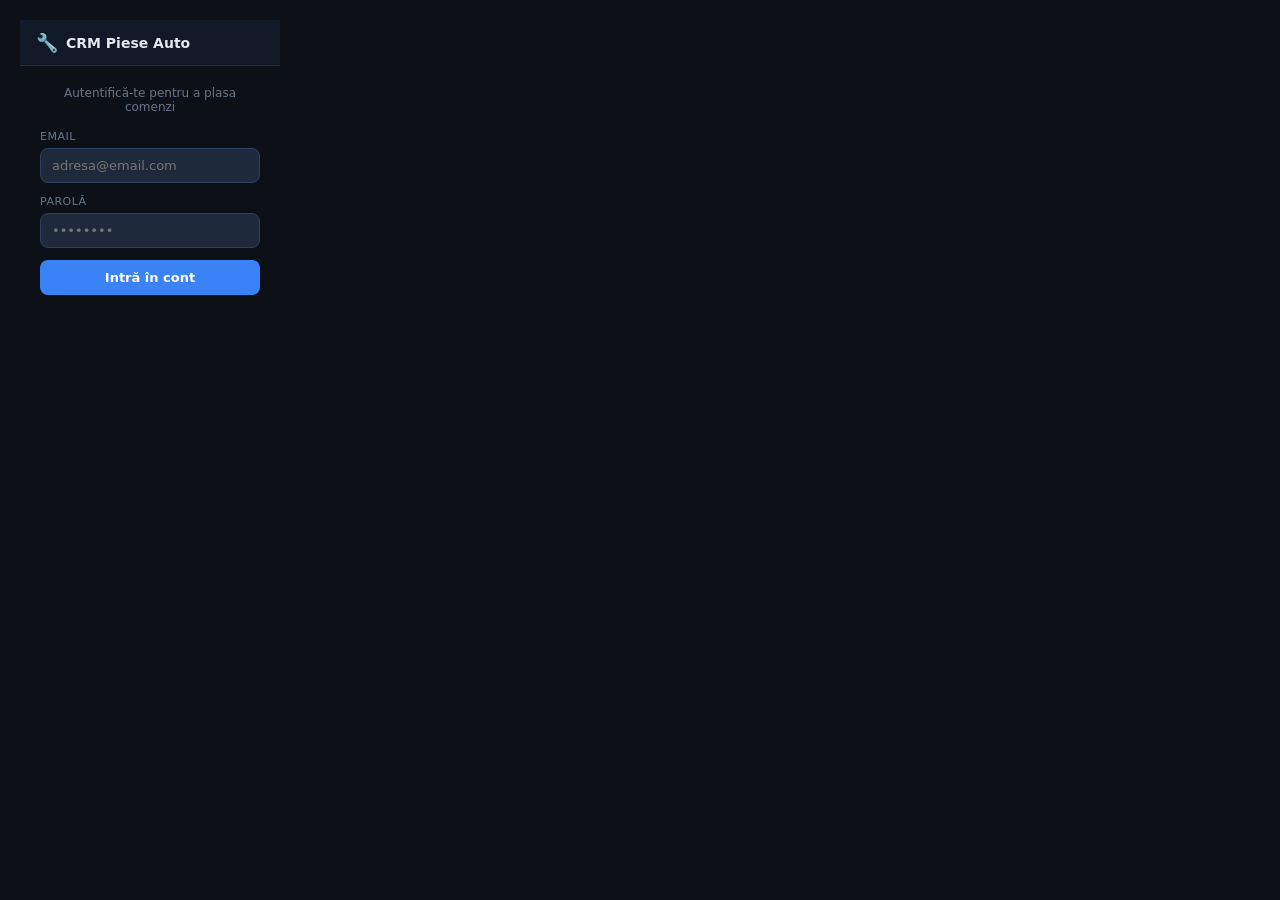
==== popup.html @ 3f30ddd8 "Preview" ====
<!DOCTYPE html>
<html lang="ro">
<head>
<meta charset="UTF-8"/>
<meta name="viewport" content="width=device-width,initial-scale=1"/>
<title>CRM Piese Auto</title>
<style>
  :root {
    --bg: #0d1117; --s1: #111827; --s2: #1a2235; --s3: #1e293b;
    --border: #1f2d45; --b2: #2d3f5e;
    --accent: #3b82f6; --text: #e2e8f0; --muted: #64748b;
    --green: #10b981; --red: #ef4444; --yellow: #f59e0b;
  }
  *, *::before, *::after { box-sizing:border-box; margin:0; padding:0 }
  body {
    font-family: 'Segoe UI', system-ui, sans-serif;
    background: var(--bg); color: var(--text);
    width: 300px; min-height: 200px;
  }

  /* ── HEADER ── */
  .header {
    background: var(--s1); border-bottom: 1px solid var(--border);
    padding: 12px 16px; display: flex; align-items: center; gap: 8px;
  }
  .header h1 { font-size: 14px; font-weight: 700 }
  .header span { font-size: 18px }

  /* ── LOGIN SCREEN ── */
  #screen-login { padding: 20px }
  .field { display: flex; flex-direction: column; gap: 5px; margin-bottom: 12px }
  .field label { font-size: 11px; color: var(--muted); text-transform: uppercase; letter-spacing: .5px }
  .field input {
    background: var(--s3); border: 1px solid var(--b2);
    border-radius: 8px; color: var(--text); padding: 9px 11px;
    font-size: 13px; outline: none; font-family: inherit;
  }
  .field input:focus { border-color: var(--accent) }
  .btn {
    width: 100%; background: var(--accent); color: #fff; border: none;
    border-radius: 8px; padding: 10px; font-size: 13px; font-weight: 600;
    cursor: pointer; font-family: inherit; transition: opacity .15s;
  }
  .btn:hover { opacity: .88 }
  .btn:disabled { opacity: .5; cursor: not-allowed }
  .error-msg {
    background: rgba(239,68,68,.1); border: 1px solid rgba(239,68,68,.3);
    border-radius: 7px; padding: 8px 11px; font-size: 12px;
    color: #fca5a5; margin-bottom: 12px; display: none;
  }

  /* ── LOGGED IN SCREEN ── */
  #screen-app { display: none }
  .user-bar {
    background: var(--s1); border-bottom: 1px solid var(--border);
    padding: 10px 14px; display: flex; align-items: center; justify-content: space-between;
  }
  .user-info { display: flex; align-items: center; gap: 8px }
  .avatar {
    width: 26px; height: 26px; border-radius: 50%; background: var(--accent);
    display: flex; align-items: center; justify-content: center;
    font-size: 11px; font-weight: 700;
  }
  .user-name { font-size: 12px; font-weight: 600 }
  .user-role { font-size: 10px; color: var(--muted) }
  .btn-logout {
    background: none; border: 1px solid var(--border); border-radius: 6px;
    color: var(--muted); padding: 4px 8px; font-size: 11px; cursor: pointer;
    transition: all .15s; font-family: inherit;
  }
  .btn-logout:hover { color: var(--red); border-color: var(--red) }

  .cart-summary {
    padding: 14px 16px; border-bottom: 1px solid var(--border);
    display: flex; align-items: center; justify-content: space-between;
  }
  .cart-count {
    font-size: 24px; font-weight: 700; color: var(--accent);
    display: flex; align-items: baseline; gap: 6px;
  }
  .cart-count small { font-size: 12px; color: var(--muted); font-weight: 400 }

  .actions { padding: 12px 14px; display: flex; flex-direction: column; gap: 8px }
  .btn-secondary {
    background: var(--s2); border: 1px solid var(--border); color: var(--text);
    border-radius: 8px; padding: 9px; font-size: 13px; font-weight: 500;
    cursor: pointer; font-family: inherit; transition: background .13s; width: 100%;
  }
  .btn-secondary:hover { background: var(--border) }
  .btn-danger {
    background: none; border: 1px solid var(--border); color: var(--muted);
    border-radius: 8px; padding: 9px; font-size: 12px;
    cursor: pointer; font-family: inherit; transition: all .13s; width: 100%;
  }
  .btn-danger:hover { border-color: var(--red); color: var(--red) }

  .status-bar {
    padding: 8px 14px; font-size: 11px; color: var(--muted);
    border-top: 1px solid var(--border); text-align: center;
  }

  .spinner {
    display: inline-block; width: 12px; height: 12px;
    border: 2px solid rgba(255,255,255,.3); border-top-color: #fff;
    border-radius: 50%; animation: spin .6s linear infinite; margin-right: 5px;
  }
  @keyframes spin { to { transform: rotate(360deg) } }
</style>
</head>
<body>

<!-- LOGIN -->
<div id="screen-login">
  <div class="header">
    <span>🔧</span>
    <h1>CRM Piese Auto</h1>
  </div>
  <div style="padding:20px">
    <p style="font-size:12px;color:var(--muted);margin-bottom:16px;text-align:center">
      Autentifică-te pentru a plasa comenzi
    </p>
    <div id="err" class="error-msg"></div>
    <form onsubmit="doLogin(event)">
      <div class="field">
        <label>Email</label>
        <input type="email" id="email" placeholder="adresa@email.com" required autocomplete="email"/>
      </div>
      <div class="field">
        <label>Parolă</label>
        <input type="password" id="pass" placeholder="••••••••" required autocomplete="current-password"/>
      </div>
      <button type="submit" class="btn" id="btn-login">Intră în cont</button>
    </form>
  </div>
</div>

<!-- APP -->
<div id="screen-app">
  <div class="header">
    <span>🔧</span>
    <h1>CRM Piese Auto</h1>
  </div>
  <div class="user-bar">
    <div class="user-info">
      <div class="avatar" id="p-avatar">?</div>
      <div>
        <div class="user-name" id="p-name">—</div>
        <div class="user-role" id="p-role">—</div>
      </div>
    </div>
    <button class="btn-logout" onclick="doLogout()">Ieși</button>
  </div>
  <div class="cart-summary">
    <div>
      <div class="cart-count"><span id="p-cart-count">0</span> <small>produse în coș</small></div>
    </div>
  </div>
  <div class="actions">
    <button class="btn" onclick="openDashboard()">📊 Deschide Dashboard</button>
    <button class="btn-secondary" onclick="clearCart()">🗑️ Golește coșul CRM</button>
  </div>
  <div class="status-bar" id="p-status">Activ pe ro.e-cat.intercars.eu</div>
</div>

<script>
const SB  = 'https://ddieqobpxejocfnbmfck.supabase.co';
const KEY = 'eyJhbGciOiJIUzI1NiIsInR5cCI6IkpXVCJ9.eyJpc3MiOiJzdXBhYmFzZSIsInJlZiI6ImRkaWVxb2JweGVqb2NmbmJtZmNrIiwicm9sZSI6ImFub24iLCJpYXQiOjE3NzM3NTMyOTksImV4cCI6MjA4OTMyOTI5OX0.YYEf7zJ_nbuq19FVhbPcZ377KJAY8slNL6JneHmNqYA';

// ── INIT ─────────────────────────────────────────────────────
chrome.storage.local.get(['crm_session','crm_user','crm_cart'], data => {
  const sess = data.crm_session;
  const user = data.crm_user;
  const cart = data.crm_cart || [];

  if (sess?.access_token && isSessionValid(sess)) {
    showApp(user, cart);
  } else {
    showLogin();
  }
});

function isSessionValid(sess) {
  if (!sess?.expires_at) return false;
  return new Date(sess.expires_at * 1000) > new Date();
}

function showLogin() {
  document.getElementById('screen-login').style.display = 'block';
  document.getElementById('screen-app').style.display   = 'none';
}

function showApp(user, cart) {
  document.getElementById('screen-login').style.display = 'none';
  document.getElementById('screen-app').style.display   = 'block';

  const name  = user?.name || user?.email || '—';
  const role  = user?.role || 'user';
  document.getElementById('p-name').textContent   = name;
  document.getElementById('p-role').textContent   = role === 'administrator' ? '⭐ Administrator' : '👤 User';
  document.getElementById('p-avatar').textContent = name[0].toUpperCase();
  document.getElementById('p-cart-count').textContent = cart.length;
}

// ── LOGIN ─────────────────────────────────────────────────────
async function doLogin(e) {
  e.preventDefault();
  const email = document.getElementById('email').value.trim();
  const pass  = document.getElementById('pass').value;
  const btn   = document.getElementById('btn-login');
  const err   = document.getElementById('err');

  btn.disabled = true;
  btn.innerHTML = '<span class="spinner"></span>Se autentifică...';
  err.style.display = 'none';

  try {
    // 1. Auth
    const res = await fetch(`${SB}/auth/v1/token?grant_type=password`, {
      method: 'POST',
      headers: { 'apikey': KEY, 'Content-Type': 'application/json' },
      body: JSON.stringify({ email, password: pass }),
    });
    const sess = await res.json();
    if (!res.ok) throw new Error(sess.error_description || sess.msg || 'Autentificare eșuată');

    // 2. Fetch profil pentru rol
    let role = 'user', name = email;
    try {
      const profRes = await fetch(`${SB}/rest/v1/user_profiles?select=name,role&limit=1`, {
        headers: {
          'apikey': KEY,
          'Authorization': `Bearer ${sess.access_token}`,
        }
      });
      const profs = await profRes.json();
      if (profs?.length) { role = profs[0].role; name = profs[0].name || email; }
    } catch {}

    const user = { id: sess.user?.id, email, name, role };

    // 3. Salvează în chrome.storage (accesibil din content.js)
    chrome.storage.local.set({
      crm_session: sess,
      crm_user:    user,
    }, () => {
      showApp(user, []);
    });

  } catch(err2) {
    err.textContent   = err2.message;
    err.style.display = 'block';
    btn.disabled      = false;
    btn.textContent   = 'Intră în cont';
  }
}

// ── LOGOUT ────────────────────────────────────────────────────
function doLogout() {
  chrome.storage.local.get('crm_session', data => {
    const token = data.crm_session?.access_token;
    if (token) {
      fetch(`${SB}/auth/v1/logout`, {
        method: 'POST',
        headers: { 'apikey': KEY, 'Authorization': `Bearer ${token}` }
      }).catch(()=>{});
    }
    chrome.storage.local.remove(['crm_session','crm_user'], () => {
      showLogin();
    });
  });
}

// ── CLEAR CART ────────────────────────────────────────────────
function clearCart() {
  chrome.storage.local.remove('crm_cart', () => {
    document.getElementById('p-cart-count').textContent = '0';
    document.getElementById('p-status').textContent = 'Coș golit.';
    setTimeout(() => {
      document.getElementById('p-status').textContent = 'Activ pe ro.e-cat.intercars.eu';
    }, 2000);
  });
}

// ── DASHBOARD ─────────────────────────────────────────────────
function openDashboard() {
  chrome.tabs.create({ url: 'https://piesenoicrm.netlify.app/dashboard.html' });
}

// ── Actualizează count când se schimbă coșul ──────────────────
chrome.storage.onChanged.addListener((changes) => {
  if (changes.crm_cart) {
    const cart = changes.crm_cart.newValue || [];
    document.getElementById('p-cart-count').textContent = cart.length;
  }
});
</script>
</body>
</html>
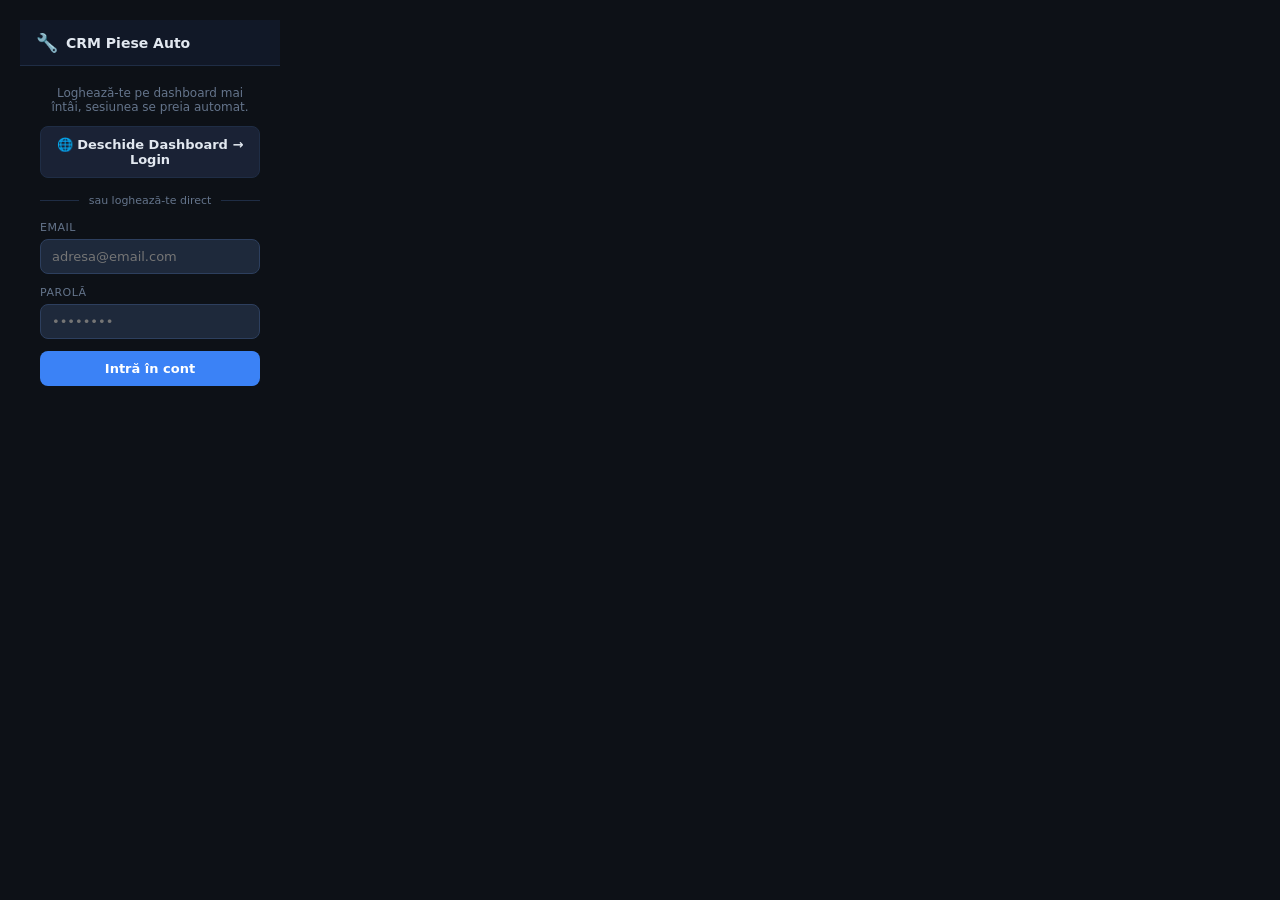
==== commit 2801f848: "pewc" ====
--- a/popup.html
+++ b/popup.html
@@ -116,9 +116,18 @@
     <h1>CRM Piese Auto</h1>
   </div>
   <div style="padding:20px">
-    <p style="font-size:12px;color:var(--muted);margin-bottom:16px;text-align:center">
-      Autentifică-te pentru a plasa comenzi
+    <p style="font-size:12px;color:var(--muted);margin-bottom:12px;text-align:center">
+      Loghează-te pe dashboard mai întâi, sesiunea se preia automat.
     </p>
+    <button class="btn" style="margin-bottom:16px;background:var(--s2);border:1px solid var(--border);color:var(--text)"
+      onclick="openDashboardLogin()">
+      🌐 Deschide Dashboard → Login
+    </button>
+    <div style="display:flex;align-items:center;gap:10px;color:var(--muted);font-size:11px;margin-bottom:14px">
+      <div style="flex:1;height:1px;background:var(--border)"></div>
+      sau loghează-te direct
+      <div style="flex:1;height:1px;background:var(--border)"></div>
+    </div>
     <div id="err" class="error-msg"></div>
     <form onsubmit="doLogin(event)">
       <div class="field">
@@ -164,6 +173,12 @@
 
 <script>
 const SB  = 'https://ddieqobpxejocfnbmfck.supabase.co';
+
+function openDashboardLogin() {
+  chrome.tabs.create({ url: 'https://piesenoicrm.netlify.app/index.html' });
+  // Închide popup-ul — după login pe dashboard, session_bridge.js va sincroniza automat
+  window.close();
+}
 const KEY = 'eyJhbGciOiJIUzI1NiIsInR5cCI6IkpXVCJ9.eyJpc3MiOiJzdXBhYmFzZSIsInJlZiI6ImRkaWVxb2JweGVqb2NmbmJtZmNrIiwicm9sZSI6ImFub24iLCJpYXQiOjE3NzM3NTMyOTksImV4cCI6MjA4OTMyOTI5OX0.YYEf7zJ_nbuq19FVhbPcZ377KJAY8slNL6JneHmNqYA';
 
 // ── INIT ─────────────────────────────────────────────────────
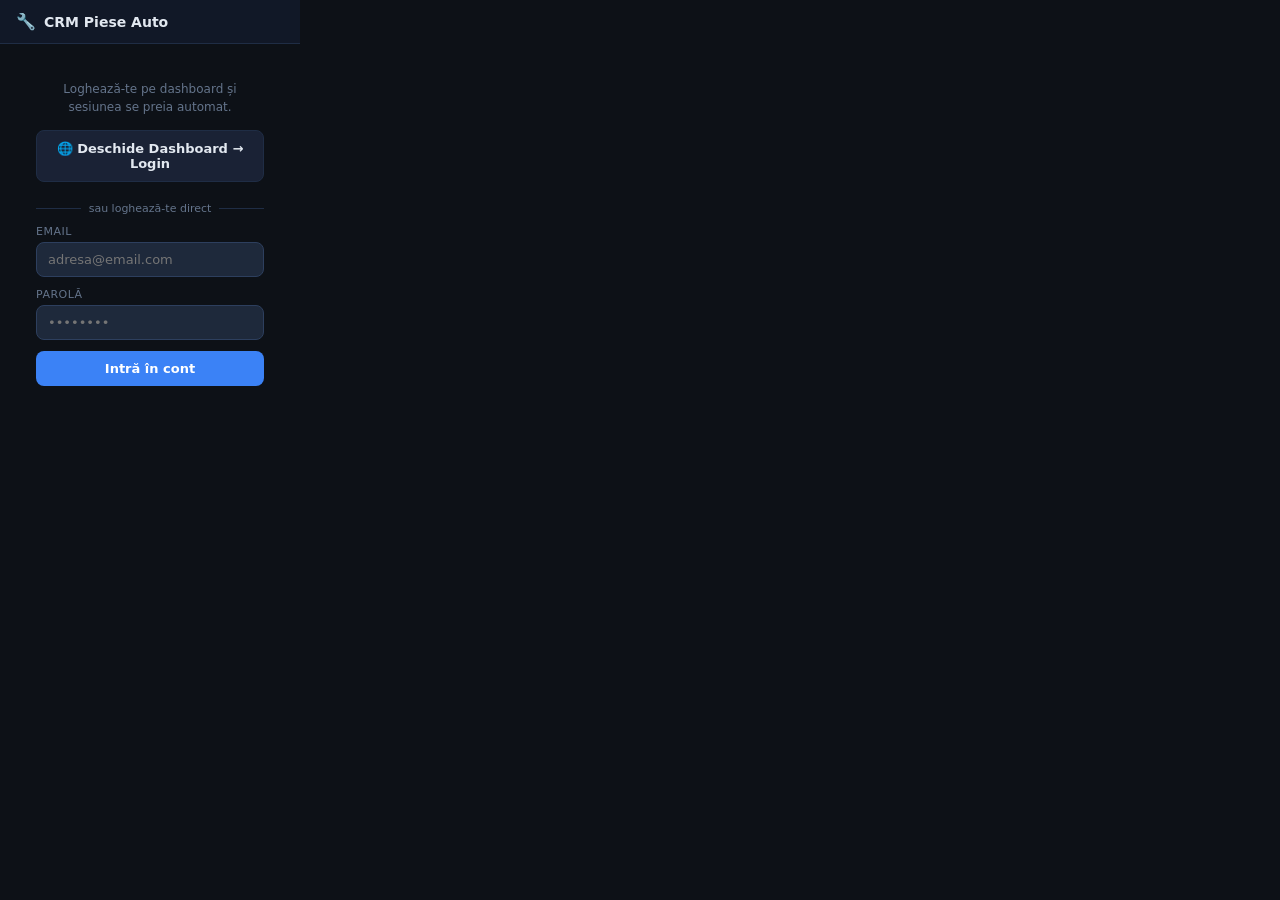
==== commit 66777adc: "dev" ====
--- a/popup.html
+++ b/popup.html
@@ -2,202 +2,135 @@
 <html lang="ro">
 <head>
 <meta charset="UTF-8"/>
-<meta name="viewport" content="width=device-width,initial-scale=1"/>
 <title>CRM Piese Auto</title>
 <style>
   :root {
-    --bg: #0d1117; --s1: #111827; --s2: #1a2235; --s3: #1e293b;
-    --border: #1f2d45; --b2: #2d3f5e;
-    --accent: #3b82f6; --text: #e2e8f0; --muted: #64748b;
-    --green: #10b981; --red: #ef4444; --yellow: #f59e0b;
-  }
-  *, *::before, *::after { box-sizing:border-box; margin:0; padding:0 }
-  body {
-    font-family: 'Segoe UI', system-ui, sans-serif;
-    background: var(--bg); color: var(--text);
-    width: 300px; min-height: 200px;
-  }
-
-  /* ── HEADER ── */
-  .header {
-    background: var(--s1); border-bottom: 1px solid var(--border);
-    padding: 12px 16px; display: flex; align-items: center; gap: 8px;
-  }
-  .header h1 { font-size: 14px; font-weight: 700 }
-  .header span { font-size: 18px }
-
-  /* ── LOGIN SCREEN ── */
-  #screen-login { padding: 20px }
-  .field { display: flex; flex-direction: column; gap: 5px; margin-bottom: 12px }
-  .field label { font-size: 11px; color: var(--muted); text-transform: uppercase; letter-spacing: .5px }
-  .field input {
-    background: var(--s3); border: 1px solid var(--b2);
-    border-radius: 8px; color: var(--text); padding: 9px 11px;
-    font-size: 13px; outline: none; font-family: inherit;
-  }
-  .field input:focus { border-color: var(--accent) }
-  .btn {
-    width: 100%; background: var(--accent); color: #fff; border: none;
-    border-radius: 8px; padding: 10px; font-size: 13px; font-weight: 600;
-    cursor: pointer; font-family: inherit; transition: opacity .15s;
-  }
-  .btn:hover { opacity: .88 }
-  .btn:disabled { opacity: .5; cursor: not-allowed }
-  .error-msg {
-    background: rgba(239,68,68,.1); border: 1px solid rgba(239,68,68,.3);
-    border-radius: 7px; padding: 8px 11px; font-size: 12px;
-    color: #fca5a5; margin-bottom: 12px; display: none;
-  }
-
-  /* ── LOGGED IN SCREEN ── */
-  #screen-app { display: none }
-  .user-bar {
-    background: var(--s1); border-bottom: 1px solid var(--border);
-    padding: 10px 14px; display: flex; align-items: center; justify-content: space-between;
-  }
-  .user-info { display: flex; align-items: center; gap: 8px }
-  .avatar {
-    width: 26px; height: 26px; border-radius: 50%; background: var(--accent);
-    display: flex; align-items: center; justify-content: center;
-    font-size: 11px; font-weight: 700;
-  }
-  .user-name { font-size: 12px; font-weight: 600 }
-  .user-role { font-size: 10px; color: var(--muted) }
-  .btn-logout {
-    background: none; border: 1px solid var(--border); border-radius: 6px;
-    color: var(--muted); padding: 4px 8px; font-size: 11px; cursor: pointer;
-    transition: all .15s; font-family: inherit;
-  }
-  .btn-logout:hover { color: var(--red); border-color: var(--red) }
-
-  .cart-summary {
-    padding: 14px 16px; border-bottom: 1px solid var(--border);
-    display: flex; align-items: center; justify-content: space-between;
-  }
-  .cart-count {
-    font-size: 24px; font-weight: 700; color: var(--accent);
-    display: flex; align-items: baseline; gap: 6px;
-  }
-  .cart-count small { font-size: 12px; color: var(--muted); font-weight: 400 }
-
-  .actions { padding: 12px 14px; display: flex; flex-direction: column; gap: 8px }
-  .btn-secondary {
-    background: var(--s2); border: 1px solid var(--border); color: var(--text);
-    border-radius: 8px; padding: 9px; font-size: 13px; font-weight: 500;
-    cursor: pointer; font-family: inherit; transition: background .13s; width: 100%;
-  }
-  .btn-secondary:hover { background: var(--border) }
-  .btn-danger {
-    background: none; border: 1px solid var(--border); color: var(--muted);
-    border-radius: 8px; padding: 9px; font-size: 12px;
-    cursor: pointer; font-family: inherit; transition: all .13s; width: 100%;
-  }
-  .btn-danger:hover { border-color: var(--red); color: var(--red) }
-
-  .status-bar {
-    padding: 8px 14px; font-size: 11px; color: var(--muted);
-    border-top: 1px solid var(--border); text-align: center;
-  }
-
-  .spinner {
-    display: inline-block; width: 12px; height: 12px;
-    border: 2px solid rgba(255,255,255,.3); border-top-color: #fff;
-    border-radius: 50%; animation: spin .6s linear infinite; margin-right: 5px;
-  }
-  @keyframes spin { to { transform: rotate(360deg) } }
+    --bg:#0d1117;--s1:#111827;--s2:#1a2235;--s3:#1e293b;
+    --border:#1f2d45;--b2:#2d3f5e;
+    --accent:#3b82f6;--text:#e2e8f0;--muted:#64748b;
+    --green:#10b981;--red:#ef4444;--yellow:#f59e0b;
+  }
+  *,*::before,*::after{box-sizing:border-box;margin:0;padding:0}
+  body{font-family:'Segoe UI',system-ui,sans-serif;background:var(--bg);color:var(--text);width:300px}
+
+  .header{background:var(--s1);border-bottom:1px solid var(--border);padding:12px 16px;display:flex;align-items:center;gap:8px}
+  .header h1{font-size:14px;font-weight:700}
+
+  /* LOGIN */
+  #screen-login{padding:18px}
+  .hint{font-size:12px;color:var(--muted);text-align:center;margin-bottom:14px;line-height:1.5}
+  .field{display:flex;flex-direction:column;gap:4px;margin-bottom:11px}
+  .field label{font-size:11px;color:var(--muted);text-transform:uppercase;letter-spacing:.5px}
+  .field input{background:var(--s3);border:1px solid var(--b2);border-radius:8px;color:var(--text);padding:9px 11px;font-size:13px;outline:none;font-family:inherit}
+  .field input:focus{border-color:var(--accent)}
+  .btn{width:100%;background:var(--accent);color:#fff;border:none;border-radius:8px;padding:10px;font-size:13px;font-weight:600;cursor:pointer;font-family:inherit;transition:opacity .15s}
+  .btn:hover{opacity:.88}
+  .btn:disabled{opacity:.5;cursor:not-allowed}
+  .btn-outline{background:var(--s2);border:1px solid var(--border);color:var(--text);margin-bottom:10px}
+  .btn-outline:hover{background:var(--border);opacity:1}
+  .err{background:rgba(239,68,68,.1);border:1px solid rgba(239,68,68,.3);border-radius:7px;padding:8px 11px;font-size:12px;color:#fca5a5;margin-bottom:10px;display:none}
+  .divider{display:flex;align-items:center;gap:8px;color:var(--muted);font-size:11px;margin:10px 0}
+  .divider::before,.divider::after{content:'';flex:1;height:1px;background:var(--border)}
+
+  /* APP */
+  #screen-app{display:none}
+  .user-bar{background:var(--s1);border-bottom:1px solid var(--border);padding:10px 14px;display:flex;align-items:center;justify-content:space-between}
+  .u-info{display:flex;align-items:center;gap:8px}
+  .avatar{width:26px;height:26px;border-radius:50%;background:var(--accent);display:flex;align-items:center;justify-content:center;font-size:11px;font-weight:700;flex-shrink:0}
+  .u-name{font-size:12px;font-weight:600}
+  .u-role{font-size:10px;color:var(--muted)}
+  .btn-sm{background:none;border:1px solid var(--border);border-radius:6px;color:var(--muted);padding:4px 8px;font-size:11px;cursor:pointer;font-family:inherit;transition:all .13s;width:auto}
+  .btn-sm:hover{color:var(--red);border-color:var(--red)}
+  .cart-row{padding:14px 16px;border-bottom:1px solid var(--border);display:flex;align-items:center;gap:10px}
+  .cart-num{font-size:28px;font-weight:700;color:var(--accent)}
+  .cart-label{font-size:12px;color:var(--muted)}
+  .actions{padding:12px 14px;display:flex;flex-direction:column;gap:8px}
+  .btn-secondary{background:var(--s2);border:1px solid var(--border);color:var(--text);border-radius:8px;padding:9px;font-size:13px;font-weight:500;cursor:pointer;font-family:inherit;width:100%;transition:background .13s}
+  .btn-secondary:hover{background:var(--border)}
+  .btn-clear{background:none;border:1px solid var(--border);color:var(--muted);border-radius:8px;padding:8px;font-size:12px;cursor:pointer;font-family:inherit;width:100%;transition:all .13s}
+  .btn-clear:hover{border-color:var(--red);color:var(--red)}
+  .footer-bar{padding:8px 14px;font-size:11px;color:var(--muted);border-top:1px solid var(--border);text-align:center;min-height:28px}
+
+  .spinner{display:inline-block;width:12px;height:12px;border:2px solid rgba(255,255,255,.3);border-top-color:#fff;border-radius:50%;animation:spin .6s linear infinite;margin-right:5px;vertical-align:middle}
+  @keyframes spin{to{transform:rotate(360deg)}}
 </style>
 </head>
 <body>
 
-<!-- LOGIN -->
+<div class="header"><span>🔧</span><h1>CRM Piese Auto</h1></div>
+
+<!-- ── LOGIN ── -->
 <div id="screen-login">
-  <div class="header">
-    <span>🔧</span>
-    <h1>CRM Piese Auto</h1>
-  </div>
-  <div style="padding:20px">
-    <p style="font-size:12px;color:var(--muted);margin-bottom:12px;text-align:center">
-      Loghează-te pe dashboard mai întâi, sesiunea se preia automat.
-    </p>
-    <button class="btn" style="margin-bottom:16px;background:var(--s2);border:1px solid var(--border);color:var(--text)"
-      onclick="openDashboardLogin()">
+  <div style="padding:18px">
+    <p class="hint">Loghează-te pe dashboard și sesiunea se preia automat.</p>
+    <button class="btn btn-outline" id="btn-open-dashboard" onclick="openDashboardTab()">
       🌐 Deschide Dashboard → Login
     </button>
-    <div style="display:flex;align-items:center;gap:10px;color:var(--muted);font-size:11px;margin-bottom:14px">
-      <div style="flex:1;height:1px;background:var(--border)"></div>
-      sau loghează-te direct
-      <div style="flex:1;height:1px;background:var(--border)"></div>
+    <div class="divider">sau loghează-te direct</div>
+    <div class="err" id="err-msg"></div>
+    <div class="field"><label>Email</label><input type="email" id="inp-email" placeholder="adresa@email.com" autocomplete="email"/></div>
+    <div class="field"><label>Parolă</label><input type="password" id="inp-pass" placeholder="••••••••" autocomplete="current-password"/></div>
+    <button class="btn" id="btn-login" onclick="doLogin()">Intră în cont</button>
+  </div>
+</div>
+
+<!-- ── APP ── -->
+<div id="screen-app">
+  <div class="user-bar">
+    <div class="u-info">
+      <div class="avatar" id="av">?</div>
+      <div><div class="u-name" id="u-name">—</div><div class="u-role" id="u-role">—</div></div>
     </div>
-    <div id="err" class="error-msg"></div>
-    <form onsubmit="doLogin(event)">
-      <div class="field">
-        <label>Email</label>
-        <input type="email" id="email" placeholder="adresa@email.com" required autocomplete="email"/>
-      </div>
-      <div class="field">
-        <label>Parolă</label>
-        <input type="password" id="pass" placeholder="••••••••" required autocomplete="current-password"/>
-      </div>
-      <button type="submit" class="btn" id="btn-login">Intră în cont</button>
-    </form>
-  </div>
-</div>
-
-<!-- APP -->
-<div id="screen-app">
-  <div class="header">
-    <span>🔧</span>
-    <h1>CRM Piese Auto</h1>
-  </div>
-  <div class="user-bar">
-    <div class="user-info">
-      <div class="avatar" id="p-avatar">?</div>
-      <div>
-        <div class="user-name" id="p-name">—</div>
-        <div class="user-role" id="p-role">—</div>
-      </div>
-    </div>
-    <button class="btn-logout" onclick="doLogout()">Ieși</button>
-  </div>
-  <div class="cart-summary">
-    <div>
-      <div class="cart-count"><span id="p-cart-count">0</span> <small>produse în coș</small></div>
-    </div>
+    <button class="btn-sm" onclick="doLogout()">⏻ Ieși</button>
+  </div>
+  <div class="cart-row">
+    <div class="cart-num" id="cart-count">0</div>
+    <div><div style="font-weight:600;font-size:13px">Produse în coș</div><div class="cart-label">gata de comandat</div></div>
   </div>
   <div class="actions">
-    <button class="btn" onclick="openDashboard()">📊 Deschide Dashboard</button>
-    <button class="btn-secondary" onclick="clearCart()">🗑️ Golește coșul CRM</button>
-  </div>
-  <div class="status-bar" id="p-status">Activ pe ro.e-cat.intercars.eu</div>
+    <button class="btn" onclick="openDashboardTab('dashboard.html')">📊 Deschide Dashboard</button>
+    <button class="btn-clear" onclick="clearCart()">🗑️ Golește coșul CRM</button>
+  </div>
+  <div class="footer-bar" id="status-bar">Activ pe e-cat.intercars.eu</div>
 </div>
 
 <script>
 const SB  = 'https://ddieqobpxejocfnbmfck.supabase.co';
-
-function openDashboardLogin() {
-  chrome.tabs.create({ url: 'https://piesenoicrm.netlify.app/index.html' });
-  // Închide popup-ul — după login pe dashboard, session_bridge.js va sincroniza automat
-  window.close();
-}
 const KEY = 'eyJhbGciOiJIUzI1NiIsInR5cCI6IkpXVCJ9.eyJpc3MiOiJzdXBhYmFzZSIsInJlZiI6ImRkaWVxb2JweGVqb2NmbmJtZmNrIiwicm9sZSI6ImFub24iLCJpYXQiOjE3NzM3NTMyOTksImV4cCI6MjA4OTMyOTI5OX0.YYEf7zJ_nbuq19FVhbPcZ377KJAY8slNL6JneHmNqYA';
 
+function setErr(msg) {
+  const el = document.getElementById('err-msg');
+  el.textContent = msg;
+  el.style.display = msg ? 'block' : 'none';
+}
+
+function setStatus(msg) {
+  const el = document.getElementById('status-bar');
+  if (el) el.textContent = msg;
+}
+
 // ── INIT ─────────────────────────────────────────────────────
-chrome.storage.local.get(['crm_session','crm_user','crm_cart'], data => {
-  const sess = data.crm_session;
-  const user = data.crm_user;
-  const cart = data.crm_cart || [];
-
-  if (sess?.access_token && isSessionValid(sess)) {
-    showApp(user, cart);
-  } else {
-    showLogin();
-  }
+chrome.storage.local.get(['crm_session','crm_user','crm_cart'], d => {
+  const sess = d.crm_session;
+  const valid = sess?.access_token && new Date((sess.expires_at||0)*1000) > new Date();
+  if (valid) showApp(d.crm_user, d.crm_cart||[]);
+  else       showLogin();
 });
 
-function isSessionValid(sess) {
-  if (!sess?.expires_at) return false;
-  return new Date(sess.expires_at * 1000) > new Date();
-}
+chrome.storage.onChanged.addListener(changes => {
+  if (changes.crm_cart) {
+    const n = (changes.crm_cart.newValue||[]).length;
+    const el = document.getElementById('cart-count');
+    if (el) el.textContent = n;
+  }
+  if (changes.crm_session) {
+    const sess = changes.crm_session.newValue;
+    const valid = sess?.access_token && new Date((sess.expires_at||0)*1000) > new Date();
+    if (valid) {
+      chrome.storage.local.get(['crm_user','crm_cart'], d => showApp(d.crm_user, d.crm_cart||[]));
+    }
+  }
+});
 
 function showLogin() {
   document.getElementById('screen-login').style.display = 'block';
@@ -207,107 +140,90 @@
 function showApp(user, cart) {
   document.getElementById('screen-login').style.display = 'none';
   document.getElementById('screen-app').style.display   = 'block';
-
-  const name  = user?.name || user?.email || '—';
-  const role  = user?.role || 'user';
-  document.getElementById('p-name').textContent   = name;
-  document.getElementById('p-role').textContent   = role === 'administrator' ? '⭐ Administrator' : '👤 User';
-  document.getElementById('p-avatar').textContent = name[0].toUpperCase();
-  document.getElementById('p-cart-count').textContent = cart.length;
+  const name = user?.name || user?.email || '—';
+  document.getElementById('u-name').textContent     = name;
+  document.getElementById('u-role').textContent     = user?.role==='administrator' ? '⭐ Administrator' : '👤 User';
+  document.getElementById('av').textContent         = name[0].toUpperCase();
+  document.getElementById('cart-count').textContent = cart.length;
 }
 
 // ── LOGIN ─────────────────────────────────────────────────────
-async function doLogin(e) {
-  e.preventDefault();
-  const email = document.getElementById('email').value.trim();
-  const pass  = document.getElementById('pass').value;
-  const btn   = document.getElementById('btn-login');
-  const err   = document.getElementById('err');
-
+async function doLogin() {
+  const email = document.getElementById('inp-email').value.trim();
+  const pass  = document.getElementById('inp-pass').value;
+  if (!email || !pass) { setErr('Completează email și parola.'); return; }
+
+  const btn = document.getElementById('btn-login');
   btn.disabled = true;
   btn.innerHTML = '<span class="spinner"></span>Se autentifică...';
-  err.style.display = 'none';
+  setErr('');
 
   try {
-    // 1. Auth
-    const res = await fetch(`${SB}/auth/v1/token?grant_type=password`, {
-      method: 'POST',
-      headers: { 'apikey': KEY, 'Content-Type': 'application/json' },
-      body: JSON.stringify({ email, password: pass }),
+    const r1 = await fetch(`${SB}/auth/v1/token?grant_type=password`, {
+      method:'POST',
+      headers:{'apikey':KEY,'Content-Type':'application/json'},
+      body: JSON.stringify({ email, password:pass }),
     });
-    const sess = await res.json();
-    if (!res.ok) throw new Error(sess.error_description || sess.msg || 'Autentificare eșuată');
-
-    // 2. Fetch profil pentru rol
-    let role = 'user', name = email;
+    const sess = await r1.json();
+    if (!r1.ok) throw new Error(sess.error_description || sess.msg || 'Autentificare eșuată');
+
+    // Fetch profil
+    let name = email, role = 'user';
     try {
-      const profRes = await fetch(`${SB}/rest/v1/user_profiles?select=name,role&limit=1`, {
-        headers: {
-          'apikey': KEY,
-          'Authorization': `Bearer ${sess.access_token}`,
-        }
+      const r2 = await fetch(`${SB}/rest/v1/user_profiles?select=name,role&limit=1`, {
+        headers:{'apikey':KEY,'Authorization':`Bearer ${sess.access_token}`}
       });
-      const profs = await profRes.json();
-      if (profs?.length) { role = profs[0].role; name = profs[0].name || email; }
+      const p = await r2.json();
+      if (p?.length) { name = p[0].name||email; role = p[0].role; }
     } catch {}
 
-    const user = { id: sess.user?.id, email, name, role };
-
-    // 3. Salvează în chrome.storage (accesibil din content.js)
-    chrome.storage.local.set({
-      crm_session: sess,
-      crm_user:    user,
-    }, () => {
+    const user = { id:sess.user?.id, email, name, role };
+    chrome.storage.local.set({ crm_session:sess, crm_user:user }, () => {
       showApp(user, []);
     });
 
-  } catch(err2) {
-    err.textContent   = err2.message;
-    err.style.display = 'block';
-    btn.disabled      = false;
-    btn.textContent   = 'Intră în cont';
-  }
-}
+  } catch(e) {
+    setErr(e.message);
+    btn.disabled = false;
+    btn.textContent = 'Intră în cont';
+  }
+}
+
+// Enter key pe inputs
+['inp-email','inp-pass'].forEach(id => {
+  document.getElementById(id)?.addEventListener('keydown', e => {
+    if (e.key === 'Enter') doLogin();
+  });
+});
 
 // ── LOGOUT ────────────────────────────────────────────────────
 function doLogout() {
-  chrome.storage.local.get('crm_session', data => {
-    const token = data.crm_session?.access_token;
+  chrome.storage.local.get('crm_session', d => {
+    const token = d.crm_session?.access_token;
     if (token) {
       fetch(`${SB}/auth/v1/logout`, {
-        method: 'POST',
-        headers: { 'apikey': KEY, 'Authorization': `Bearer ${token}` }
+        method:'POST',
+        headers:{'apikey':KEY,'Authorization':`Bearer ${token}`}
       }).catch(()=>{});
     }
-    chrome.storage.local.remove(['crm_session','crm_user'], () => {
-      showLogin();
-    });
+    chrome.storage.local.remove(['crm_session','crm_user'], showLogin);
   });
+}
+
+// ── DASHBOARD ─────────────────────────────────────────────────
+function openDashboardTab(page='index.html') {
+  chrome.tabs.create({ url:`https://piesenoicrm.netlify.app/${page}` });
+  window.close();
 }
 
 // ── CLEAR CART ────────────────────────────────────────────────
 function clearCart() {
   chrome.storage.local.remove('crm_cart', () => {
-    document.getElementById('p-cart-count').textContent = '0';
-    document.getElementById('p-status').textContent = 'Coș golit.';
-    setTimeout(() => {
-      document.getElementById('p-status').textContent = 'Activ pe ro.e-cat.intercars.eu';
-    }, 2000);
+    document.getElementById('cart-count').textContent = '0';
+    setStatus('Coș golit ✓');
+    setTimeout(()=>setStatus('Activ pe e-cat.intercars.eu'), 2000);
   });
 }
-
-// ── DASHBOARD ─────────────────────────────────────────────────
-function openDashboard() {
-  chrome.tabs.create({ url: 'https://piesenoicrm.netlify.app/dashboard.html' });
-}
-
-// ── Actualizează count când se schimbă coșul ──────────────────
-chrome.storage.onChanged.addListener((changes) => {
-  if (changes.crm_cart) {
-    const cart = changes.crm_cart.newValue || [];
-    document.getElementById('p-cart-count').textContent = cart.length;
-  }
-});
 </script>
 </body>
-</html>
+</html>
